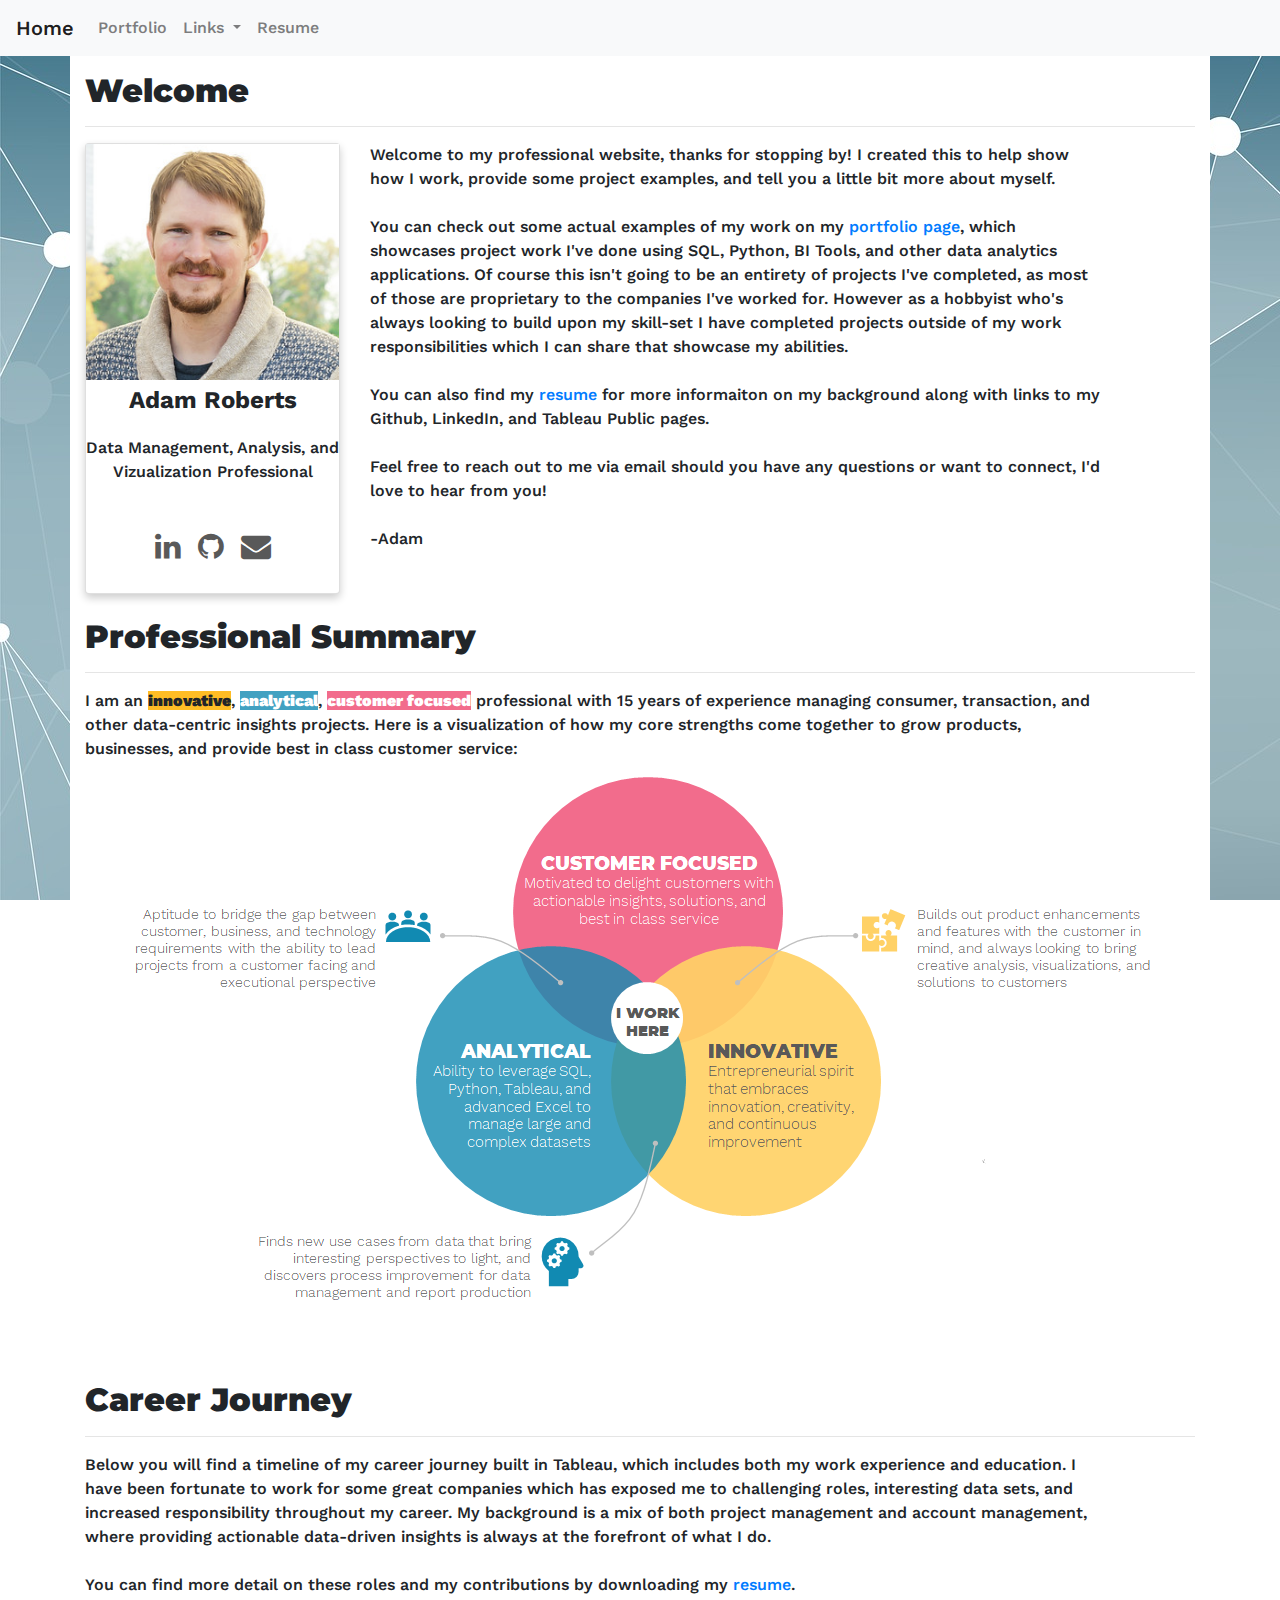
==== index.html @ d1877810 "updated text" ====
<!DOCTYPE html>
<html lang="en-us">

<head>
  <meta charset="UTF-8">
  <meta name="viewport" content="width=device-width, initial-scale=1.0">
  <meta http-equiv="X-UA-Compatible" content="ie=edge">
  <title>Adam Roberts Portfolio</title>
  <link rel="stylesheet" href="https://stackpath.bootstrapcdn.com/bootstrap/4.3.1/css/bootstrap.min.css" 
    integrity="sha384-ggOyR0iXCbMQv3Xipma34MD+dH/1fQ784/j6cY/iJTQUOhcWr7x9JvoRxT2MZw1T" crossorigin="anonymous">
  <link rel="stylesheet" href="https://cdnjs.cloudflare.com/ajax/libs/font-awesome/4.7.0/css/font-awesome.min.css">
  <link href="https://fonts.googleapis.com/css?family=Montserrat:900|Work+Sans:300" rel="stylesheet">
   <link rel="stylesheet" href="https://stackpath.bootstrapcdn.com/bootstrap/4.3.1/css/bootstrap.min.css" integrity="sha384-ggOyR0iXCbMQv3Xipma34MD+dH/1fQ784/j6cY/iJTQUOhcWr7x9JvoRxT2MZw1T" crossorigin="anonymous">

  <script src="https://code.jquery.com/jquery-3.3.1.slim.min.js" integrity="sha384-q8i/X+965DzO0rT7abK41JStQIAqVgRVzpbzo5smXKp4YfRvH+8abtTE1Pi6jizo" crossorigin="anonymous"></script>
  <script src="https://cdnjs.cloudflare.com/ajax/libs/popper.js/1.14.7/umd/popper.min.js" integrity="sha384-UO2eT0CpHqdSJQ6hJty5KVphtPhzWj9WO1clHTMGa3JDZwrnQq4sF86dIHNDz0W1" crossorigin="anonymous"></script>
  <script src="https://stackpath.bootstrapcdn.com/bootstrap/4.3.1/js/bootstrap.min.js" integrity="sha384-JjSmVgyd0p3pXB1rRibZUAYoIIy6OrQ6VrjIEaFf/nJGzIxFDsf4x0xIM+B07jRM" crossorigin="anonymous"></script>

  <script src="//cdnjs.cloudflare.com/ajax/libs/jquery/3.2.1/jquery.min.js"></script>
  <link rel="stylesheet" href="static/style.css">
</head>


<body>

<!-- Nav Bar -->
<!-- Make the Navbar sticky https://www.w3schools.com/howto/howto_css_fixed_menu.asp -->
  <nav class="navbar navbar-expand-lg navbar-light bg-light">
    <a class="navbar-brand" href="index.html">Home </a>
      <button class="navbar-toggler" type="button" data-toggle="collapse" data-target="#navbarSupportedContent" aria-controls="navbarSupportedContent" aria-expanded="false" aria-label="Toggle navigation">
      <span class="navbar-toggler-icon"></span>
    </button>

    <div class="collapse navbar-collapse" id="navbarSupportedContent">
     <ul class="navbar-nav mr-auto">
        <li class="nav-item">
          <a class="nav-link" href="portfolio.html" tabindex="-1" aria-disabled="true">Portfolio</a>
        </li>
        <li class="nav-item dropdown">
        <a class="nav-link dropdown-toggle" href="#" id="navbarDropdown" role="button" data-toggle="dropdown" aria-haspopup="true" aria-expanded="false">
            Links
        </a>
          <div class="dropdown-menu" aria-labelledby="navbarDropdown">
              <a class="dropdown-item" href="https://www.linkedin.com/in/adam-roberts-42682413/" target="_blank">LinkedIn</a>
              <a class="dropdown-item" href="https://github.com/admiral810" target="_blank">Github</a>
              <a class="dropdown-item" href="https://public.tableau.com/profile/adam1474" target="_blank">Tableau Public</a>
          </div>
        </li>
        <li class="nav-item">
          <a class="nav-link" href="Adam_Roberts_Resume.pdf" tabindex="-1" aria-disabled="true" download>Resume</a>
        </li>
      </ul>
    </div>
  </nav>
  <br>
  <br>
<!-- Nav Bar End-->

  <div class="container">
    <br>
    <div>
      <div class="row">
        <div class="col-md-12">
          <h2 class="section-header">Welcome</h2>
          <hr>
        </div>
      </div>
    </div>

    <div class="row">
      <div class="col-md-3">
        <div class="card">
          <img src="images/adam-photo-2.PNG" alt="Adam" style="width:100%">
          <!-- <h1 class="bio-name">Adam Roberts</h1> -->
          <p class="title">Adam Roberts</p>
          <p>Data Management, Analysis, and Vizualization Professional</p>
          <div style="margin: 24px 0;">
            <a class="fa-logo" href="https://www.linkedin.com/in/adam-roberts-42682413/" target="_blank"><i class="fa bio-link fa-linkedin"></i></a>  
            <a class="fa-logo" href="https://github.com/admiral810" target="_blank"><i class="fa bio-link fa-github"></i></a>
            <!-- <a href="#"><i class="fa fa-plus"</i></a>  -->
            <a class="fa-logo" href="mailto:adamjamesroberts@gamil.com"><i class="fa bio-link fa-envelope"></i></a> 
          </div>
          <!-- <p><button>Contact</button></p> -->
        </div>
      </div>


      <div class="col-md-8">
        <p>Welcome to my professional website, thanks for stopping by! I created this to help show how I work, provide some project examples, and 
          tell you a little bit more about myself. 
          <br><br>
          You can check out some actual examples of my work on my <a href=portfolio.html>portfolio page</a>, which showcases project work I've done 
          using SQL, Python, BI Tools, and other data analytics applications. Of course this isn't going to be an entirety of projects I've completed, as 
          most of those are proprietary to the companies I've worked for. However as a hobbyist who's always looking to build upon my skill-set I 
          have completed projects outside of my work responsibilities which I can share that showcase my abilities.
          <br><br>
          You can also find my <a href=Adam_Roberts_Resume.pdf>resume</a> for more informaiton on my background along with links to my Github, LinkedIn, 
          and Tableau Public pages.
          <br><br>
          Feel free to reach out to me via email should you have any questions or want to connect, I'd love to hear from you!
          <br><br>
          -Adam
        </p>
        
        <!-- <h8>*website currently designed primarily for desktop viewing, images may be distorted on mobile devices</h8> -->
      </div>
    </div>

    <br>
    <div class="row">
      <div class="col-md-12">
        <h2 class="section-header">Professional Summary</h2>
        <hr>
      </div>
    </div>

  
    <div class="row">
      <div class="col-md-11">
        <p>I am an <b><span style="background-color: rgba(255,182,13, .9);">innovative</span></b>, <b><span style="background-color: rgba(17,138,178, .8); color:white"> analytical</span></b>, 
          <b><span style="background-color: rgba(239,71,111, .8); color:white">customer focused</span></b> professional with 15 years of experience managing consumer, transaction, 
          and other data-centric insights projects. Here is a visualization of how my core strengths come together to grow products, businesses, and provide best in class customer service:</p>
      </div>
      <div class="col-md-4"></div>
    </div>

    <!-- Venn Diagram -->
    <div class="row">
      <div class="col-md-12">
        <img class="venn" src="images/venn_diagram.png">
        <br><br> 
      </div>
    </div>
    <br>

    <div class="row">
      <div class="col-md-12">
        <h2 class="section-header">Career Journey</h2>
        <hr>
      </div>
      <div class="col-md-11">
        <p>Below you will find a timeline of my career journey built in Tableau, which includes both my work experience and education. I have been fortunate to work for 
          some great companies which has exposed me to challenging roles, interesting data sets, and increased responsibility throughout my career. My 
          background is a mix of both project management and account management, where providing actionable data-driven insights is always at the forefront of what I do.   
          <br><br>
          You can find more detail on these roles and my contributions by downloading my <a href="Adam_Roberts_Resume.pdf" download>resume</a>.
        </p>
        <br>
      </div>
    </div>
    <div class='tableauPlaceholder' id='viz1611782339186' style='position: relative'><noscript><a href='#'><img alt=' ' src='https:&#47;&#47;public.tableau.com&#47;static&#47;images&#47;Wo&#47;WorkHistory_16117586279560&#47;WorkHistory&#47;1_rss.png' style='border: none' /></a></noscript><object class='tableauViz'  style='display:none;'><param name='host_url' value='https%3A%2F%2Fpublic.tableau.com%2F' /> <param name='embed_code_version' value='3' /> <param name='site_root' value='' /><param name='name' value='WorkHistory_16117586279560&#47;WorkHistory' /><param name='tabs' value='no' /><param name='toolbar' value='no' /><param name='static_image' value='https:&#47;&#47;public.tableau.com&#47;static&#47;images&#47;Wo&#47;WorkHistory_16117586279560&#47;WorkHistory&#47;1.png' /> <param name='animate_transition' value='yes' /><param name='display_static_image' value='yes' /><param name='display_spinner' value='yes' /><param name='display_overlay' value='yes' /><param name='display_count' value='yes' /><param name='language' value='en' /></object></div>                <script type='text/javascript'>                    var divElement = document.getElementById('viz1611782339186');                    var vizElement = divElement.getElementsByTagName('object')[0];                    if ( divElement.offsetWidth > 800 ) { vizElement.style.width='1320px';vizElement.style.height='860px';} else if ( divElement.offsetWidth > 500 ) { vizElement.style.width='1320px';vizElement.style.height='860px';} else { vizElement.style.width='100%';vizElement.style.height='1950px';}                     var scriptElement = document.createElement('script');                    scriptElement.src = 'https://public.tableau.com/javascripts/api/viz_v1.js';                    vizElement.parentNode.insertBefore(scriptElement, vizElement);                </script>





  <script src="https://ajax.googleapis.com/ajax/libs/jquery/3.3.1/jquery.min.js"></script>
  <script src="https://maxcdn.bootstrapcdn.com/bootstrap/3.3.7/js/bootstrap.min.js"></script> 
</body>

</html>



  <!-- old timeline
    <div class="row">
      <div class="col-md-5">
        <h4>Technomic</h4>
        <h6>2014 - 2020</h6>
        <div class="list-wrapper">

          <div class="timeline-line"></div>
          
          <div class="list-item-wrapper">
              <div class="list-bullet"></div>
              <div class="list-item">
                  <div class="list-title">Director, Product Management</div>
                  <div class="list-text">2019 - 2020</div>
                  <br>
              </div>
          </div>
          
          <div class="list-item-wrapper">
              <div class="list-bullet"></div>
              <div class="list-item">
                  <div class="list-title">Sr. Manager, Product Management</div>
                  <div class="list-text">2017 - 2019</div>
                  <br>
              </div>
          </div>

          <div class="list-item-wrapper">
            <div class="list-bullet"></div>
            <div class="list-item">
                <div class="list-title">Manager, Account Team</div>
                <div class="list-text">2016 -2017</div>
                <br>
            </div>
          </div>  
          
          <div class="list-item-wrapper">
              <div class="list-bullet"></div>
              <div class="list-item">
                  <div class="list-title">Account Manager</div>
                  <div class="list-text">2014 - 2016</div>
              </div>
              <div class="white-line"></div>
          </div>
        </div>

      </div>
        <div class="col-md-5">
        <br><br>
        <h4>EcoSure, a division of Ecolab</h4>
        <h6>2006 - 2014</h6>
        <div class="list-wrapper">

          <div class="timeline-line"></div>
          
          <div class="list-item-wrapper">
              <div class="list-bullet"></div>
              <div class="list-item">
                  <div class="list-title">Operations Manager</div>
                  <div class="list-text">2009 - 2014</div>
                  <br>
              </div>
          </div>
          
          <div class="list-item-wrapper">
              <div class="list-bullet"></div>
              <div class="list-item">
                  <div class="list-title">Account Manager</div>
                  <div class="list-text">2008 - 2009</div>
                  <br>
              </div>
          </div>
       
          <div class="list-item-wrapper">
            <div class="list-bullet"></div>
            <div class="list-item">
                <div class="list-title">Operations Specialist</div>
                <div class="list-text">2006 - 2008</div>
                <br>
            </div>
              <div class="white-line"></div>
          </div>
        </div>    
      </div>
      </div>

      <div class="row">
        <br>
      </div>
      
  </div> -->
---- static/style.css ----
/* fonts https://artisanthemes.io/best-google-fonts-combinations-modern-agency-website/ */
/* p {font-family: Arial, Helvetica, sans-serif} */

.navbar{
position: fixed; /* Set the navbar to fixed position */
top: 0; /* Position the navbar at the top of the page */
width: 100%; /* Full width */
z-index: 20;
}

/* h2 { font-family: "Arial Black", "Arial Bold", Gadget, sans-serif} */
h2 {font-family: 'Montserrat', sans-serif;
font-weight: 900;}

h8 {
  font-size: 12px;
  font-style: italic;
}

body  {
    background-image: url("../images/background-node.jpg");
    background-repeat: repeat;
    background-attachment: fixed;
    font-family: 'Work Sans', sans-serif;
    font-weight: 550;
    z-index: -10;
  }

.container {background-color: white;
  z-index: -5;

}

.venn {
  /* border: 0.1px solid #e9e9e9; */
  display: block;
  margin-left: auto;
  margin-right: auto;
}


/* Bio Card https://www.w3schools.com/howto/howto_css_profile_card.asp */

.card {
    box-shadow: 0 4px 8px 0 rgba(0, 0, 0, 0.2);
    max-width: 300px;
    margin: auto;
    text-align: center;
  }
  
  .title {
    /* color: grey; */
    font-size: 24px;
    font-family: 'Work Sans', sans-serif;
    font-weight: bold;
    padding: 2px
  }
  
  button {
    border: none;
    outline: 0;
    display: inline-block;
    padding: 8px;
    color: white;
    background-color: #000;
    text-align: center;
    cursor: pointer;
    width: 100%;
    font-size: 18px;
  }
  
  .fa-logo {
    text-decoration: none;
    padding-right: 6px;
    padding-left: 6px;
    font-size: 30px;
    color: #595959;
  }
  
  button:hover, a:hover {
    opacity: 0.7;
  }



  /* Profile page */

  .gif-image {
    height: auto;
    width: 900px;
    overflow: hidden; 
  }

  .gif-excel {
    height: 300px;
    width: auto;
    overflow: hidden; 
  }

  .hashtag {
    color: #118AB2;
    font-style: italic; 
    font-size: 16px;
  }

  .project-header{
    font-family: 'Work Sans', sans-serif;
    font-weight: 900;
    font-size: 24px;
  }

  .project-header-blue{
    /* background-color: #F2F2F2; */
    color: #118AB2;
    /* padding: 10px; */
    font-family:  'Work Sans', sans-serif;
    font-style: bold;
    font-weight: 900;
    font-size: 28px;
  }

.projects-section-header{
  background-color: #F2F2F2;
  text-align: center;
  padding: 15px;
}

  .port-viz-desc{
    background-color:  rgba(255,209,102);
    padding: 10px
  }
  
    .io {
    height: 300px;
    width: auto;
    overflow: hidden; 
  }


/* PREVIOUS TIMELINE  http://jsfiddle.net/cfzsgkyn/*/
/* 
  .list-wrapper {
    position:relative;
  }
  .list-item-wrapper {
    margin-top:10px;
    position:relative;
  }
  .list-bullet {
    float:left;
    margin-right:20px;
    background:#118AB2;
    height:20px;
    width:20px;
    line-height:30px;
    border-radius:100px;
    font-weight:700;
    color:white;
    text-align:center;
    z-index:1;
  }
  .list-item {
    display:table-row;
    vertical-align:middle;
  }
  .list-title {
      font-weight:700;
  }
  .list-text {
      font-weight:400;
  }
  .timeline-line {
    background:#118AB2;
    z-index: 0;
    width:2px;
    height:100%;
    position:absolute;
    left:10px;
  }
  .white-line {
    background:#FFF;
    z-index: -1;
    top:0px;
    width:2px;
    height:100%;
    position:absolute;
    left:10px;
  } */
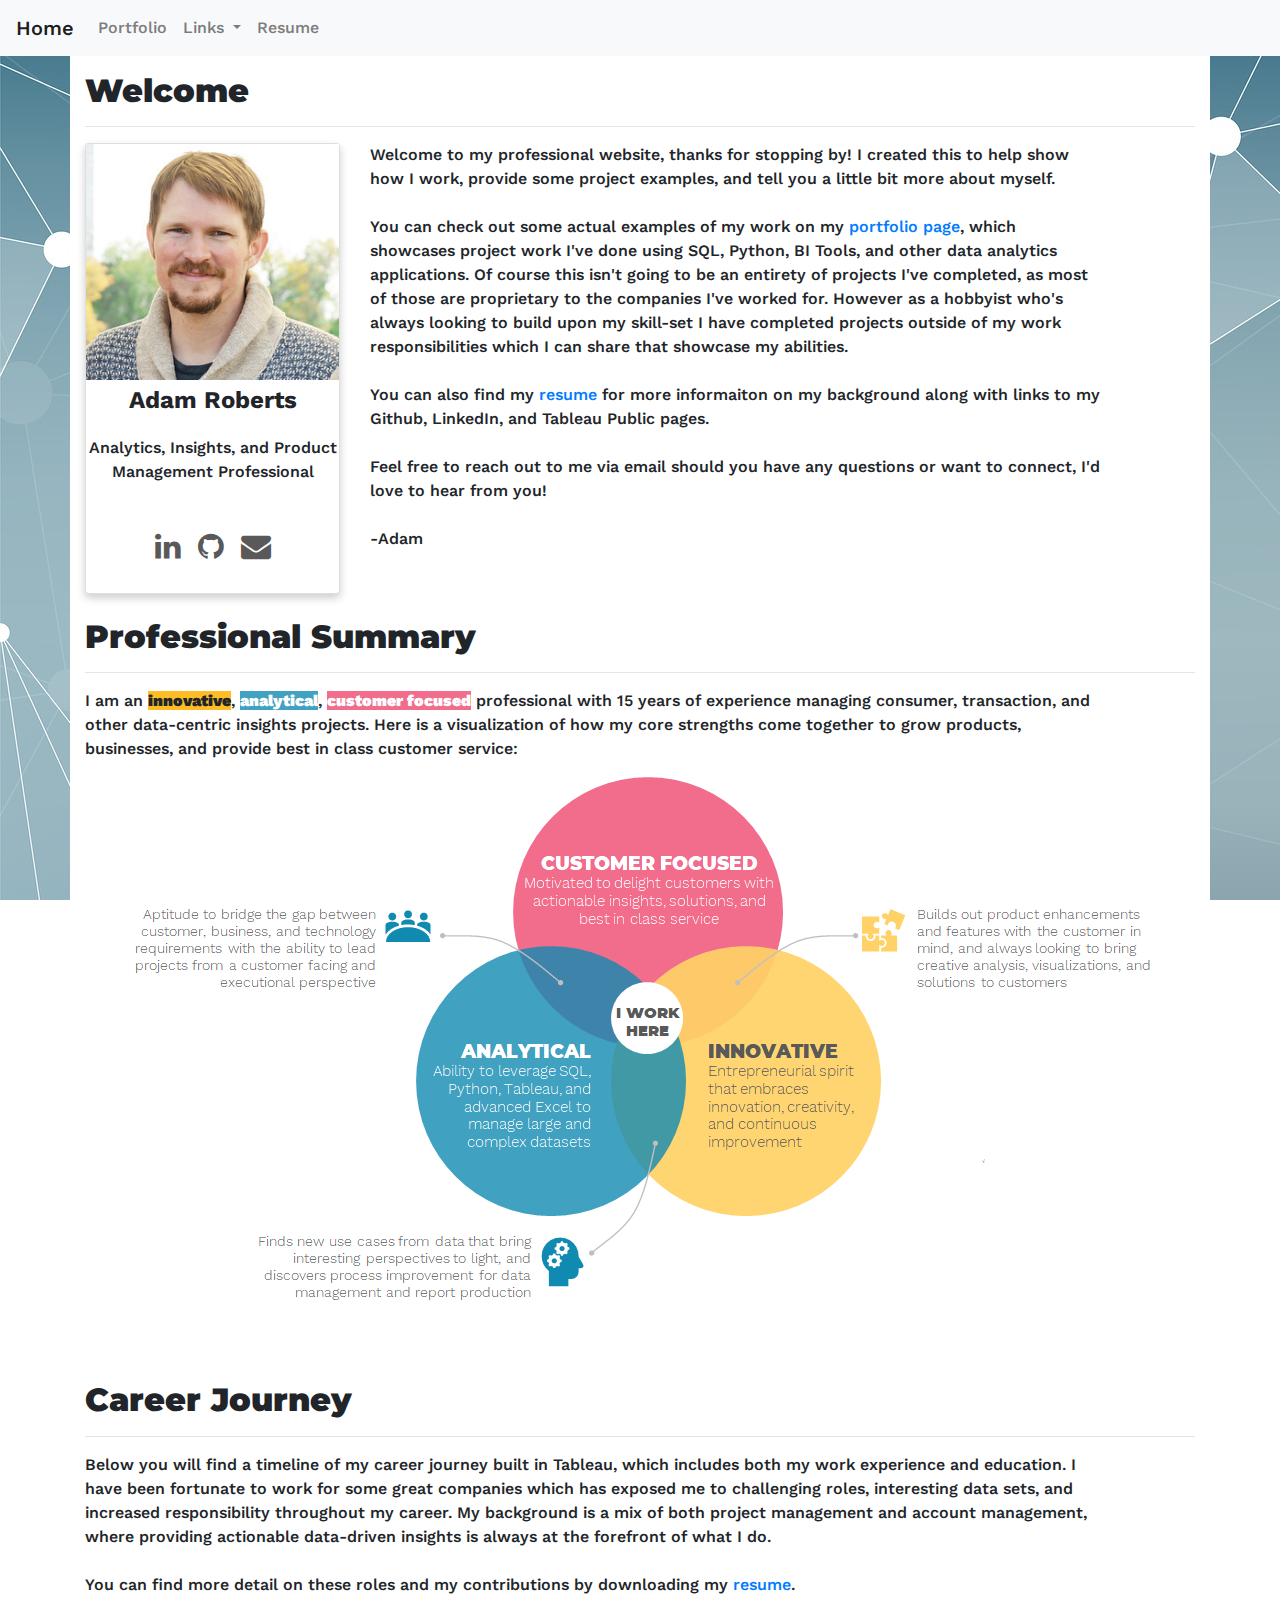
==== commit d7c54b3a: "updated text" ====
--- a/index.html
+++ b/index.html
@@ -73,7 +73,7 @@
           <img src="images/adam-photo-2.PNG" alt="Adam" style="width:100%">
           <!-- <h1 class="bio-name">Adam Roberts</h1> -->
           <p class="title">Adam Roberts</p>
-          <p>Data Management, Analysis, and Vizualization Professional</p>
+          <p>Analytics, Insights, and Product Management Professional</p>
           <div style="margin: 24px 0;">
             <a class="fa-logo" href="https://www.linkedin.com/in/adam-roberts-42682413/" target="_blank"><i class="fa bio-link fa-linkedin"></i></a>  
             <a class="fa-logo" href="https://github.com/admiral810" target="_blank"><i class="fa bio-link fa-github"></i></a>
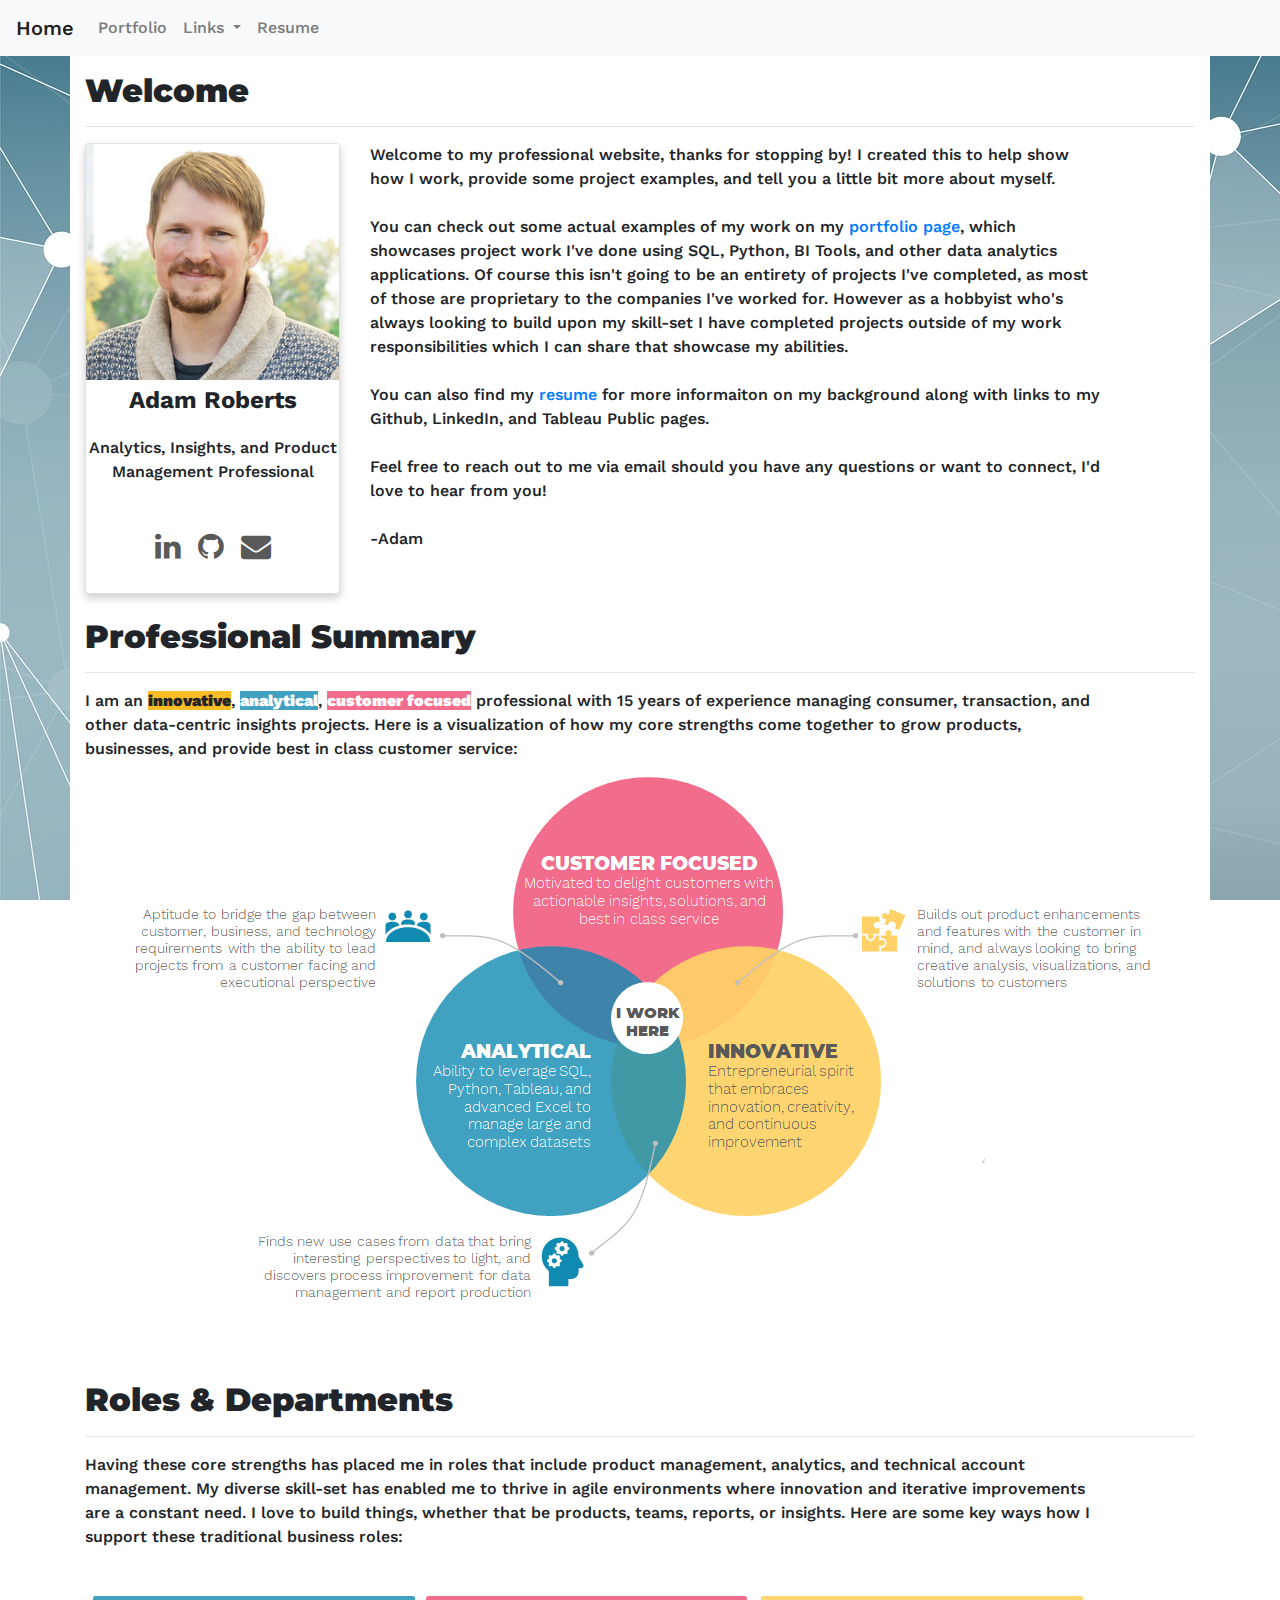
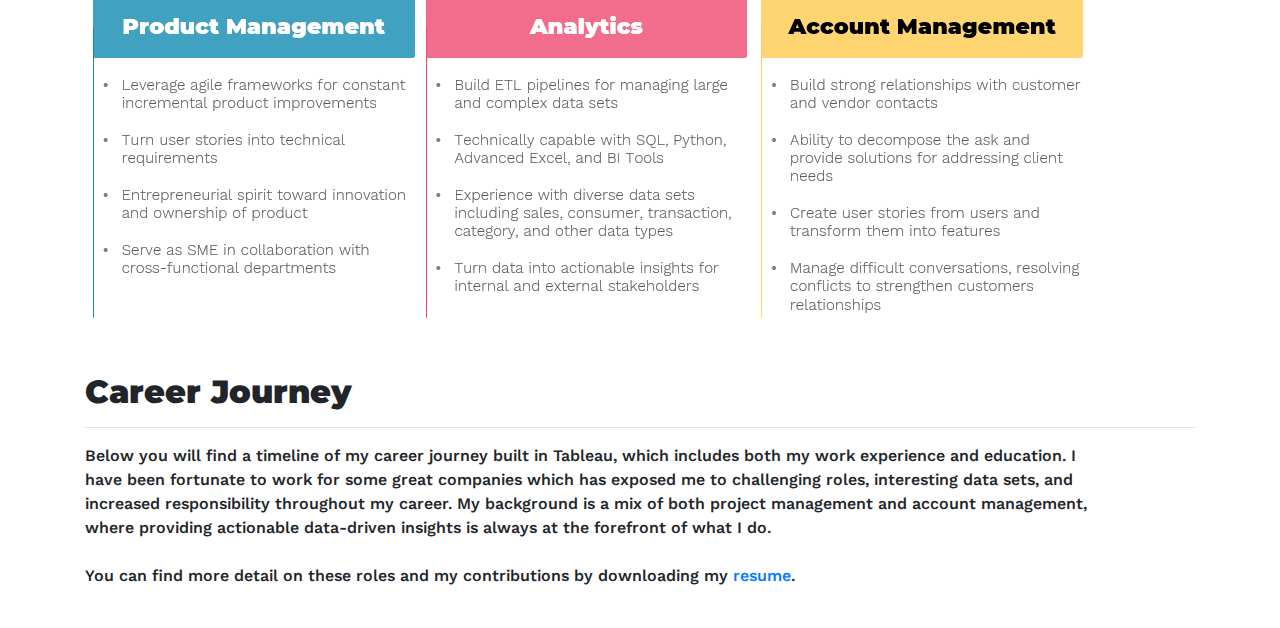
==== commit 3ab29bd4: "added department section" ====
--- a/index.html
+++ b/index.html
@@ -132,6 +132,34 @@
       </div>
     </div>
     <br>
+     
+
+    <div class="row">
+      <div class="col-md-12">
+        <h2 class="section-header">Roles & Departments</h2>
+        <hr>
+      </div>
+    </div>
+
+  
+    <div class="row">
+      <div class="col-md-11">
+        <p>Having these core strengths has placed me in roles that include product management, analytics, and technical account management. My diverse
+          skill-set has enabled me to thrive in agile environments where innovation and iterative improvements are a constant need. I love to build things, whether that
+          be products, teams, reports, or insights. Here are some key ways how I support these traditional business roles:
+        </p>
+      </div>
+      <div class="col-md-4"></div>
+    </div>
+    <br>
+    <!-- Departments -->
+    <div class="row">
+      <div class="col-md-12">
+        <img src="images/departments.png">
+        <br><br> 
+      </div>
+    </div>
+    <br>
 
     <div class="row">
       <div class="col-md-12">
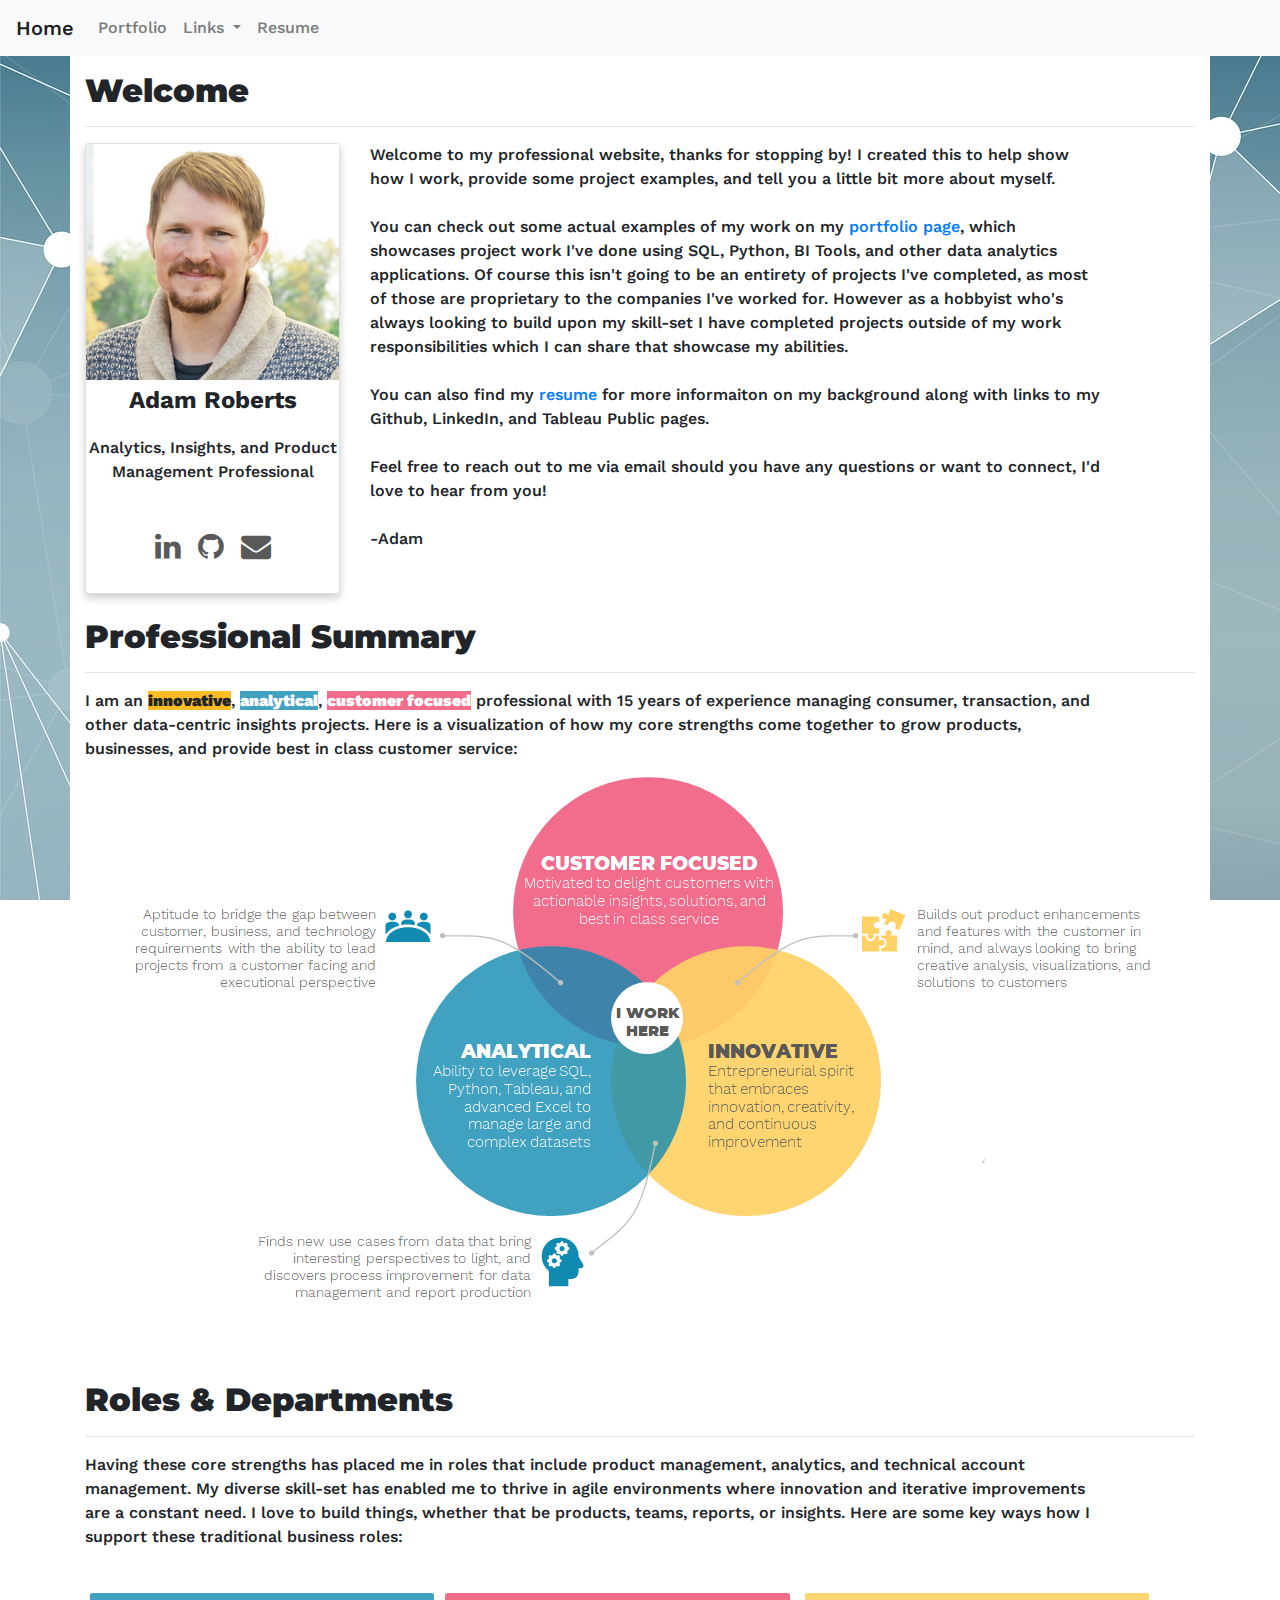
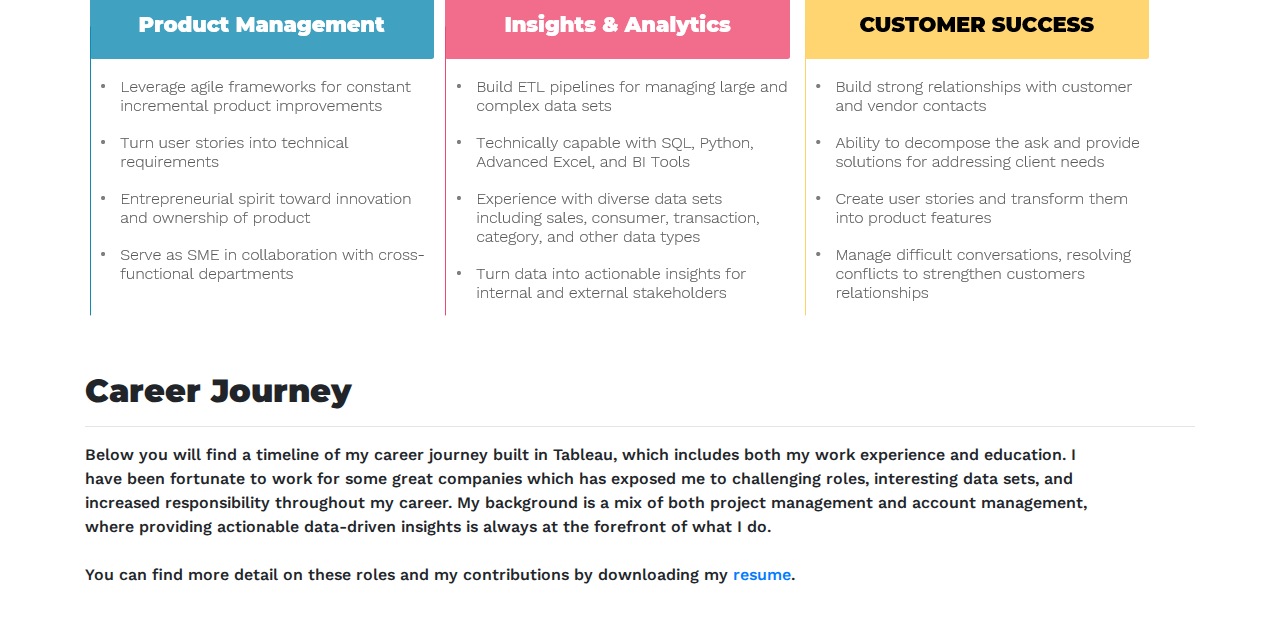
==== commit 3868d6f5: "updated email mispelling smh" ====
--- a/index.html
+++ b/index.html
@@ -78,7 +78,7 @@
             <a class="fa-logo" href="https://www.linkedin.com/in/adam-roberts-42682413/" target="_blank"><i class="fa bio-link fa-linkedin"></i></a>  
             <a class="fa-logo" href="https://github.com/admiral810" target="_blank"><i class="fa bio-link fa-github"></i></a>
             <!-- <a href="#"><i class="fa fa-plus"</i></a>  -->
-            <a class="fa-logo" href="mailto:adamjamesroberts@gamil.com"><i class="fa bio-link fa-envelope"></i></a> 
+            <a class="fa-logo" href="mailto:adamjamesroberts@gmail.com"><i class="fa bio-link fa-envelope"></i></a> 
           </div>
           <!-- <p><button>Contact</button></p> -->
         </div>
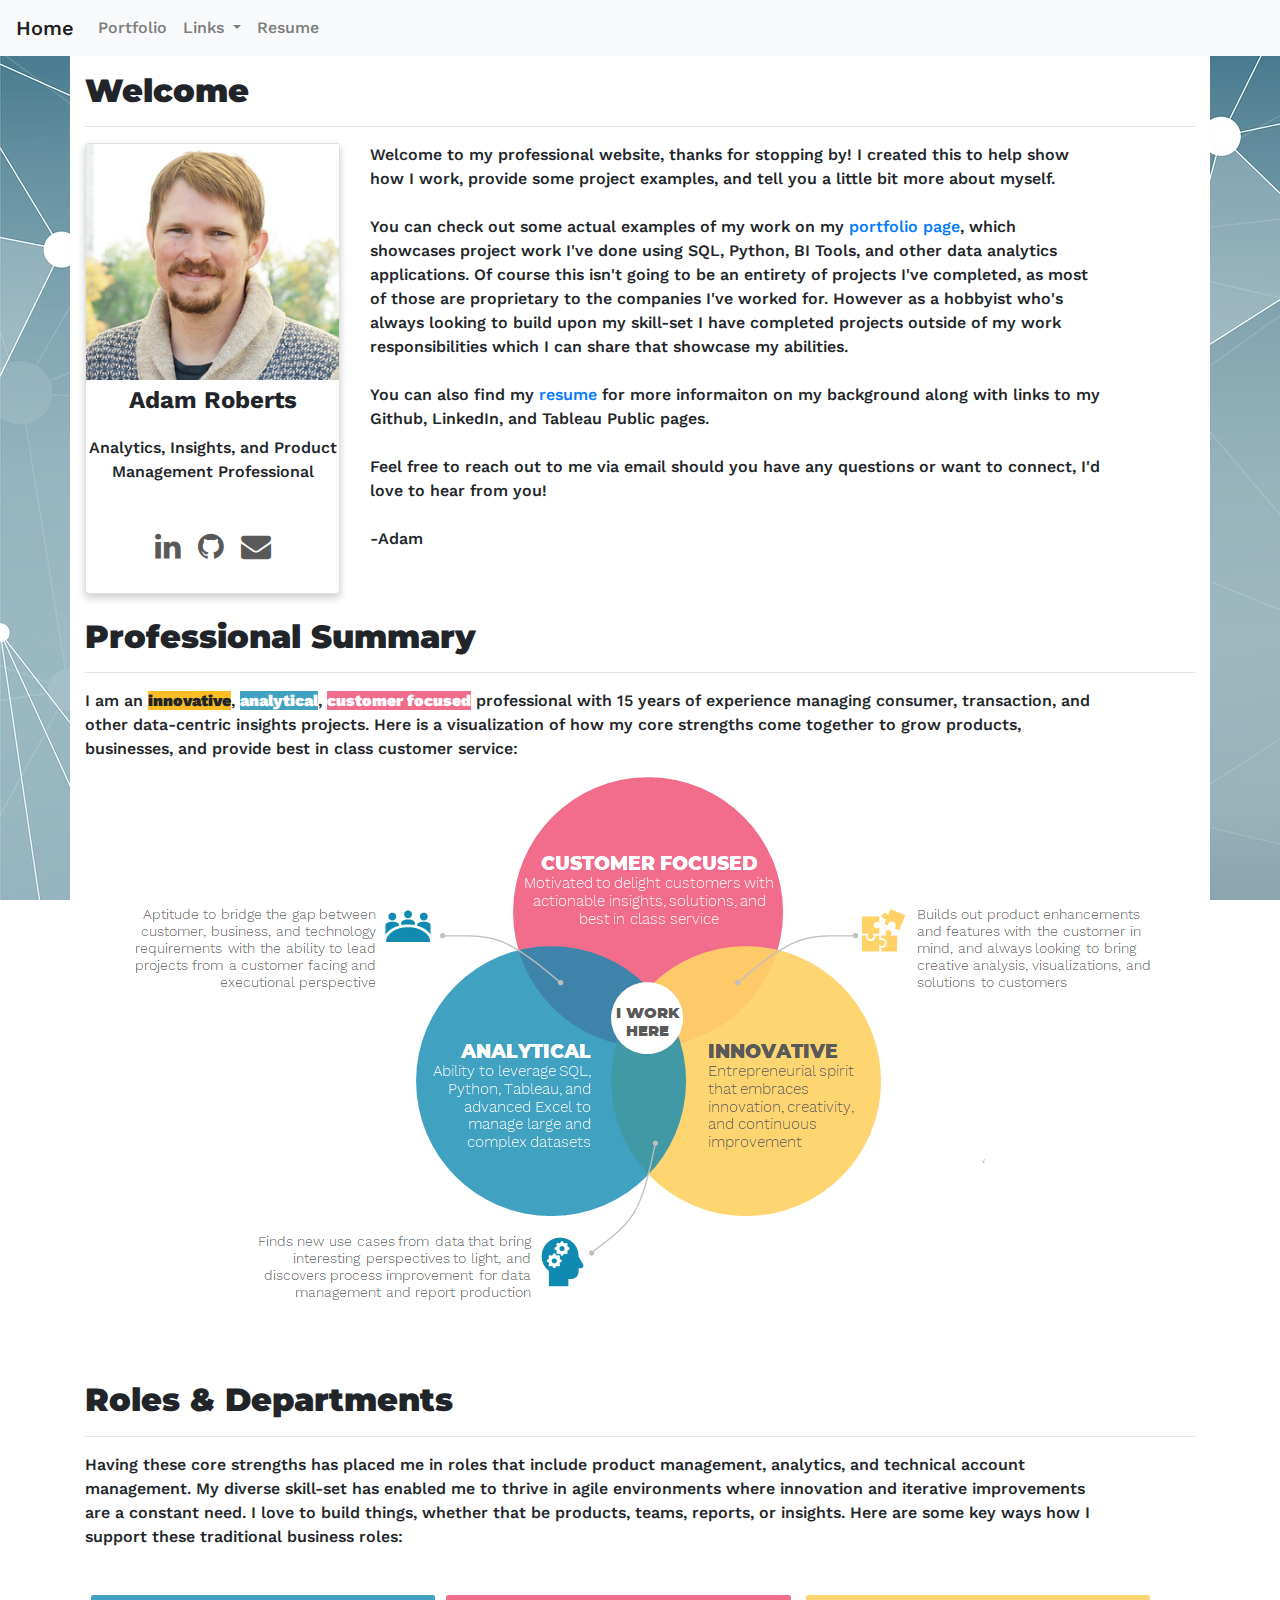
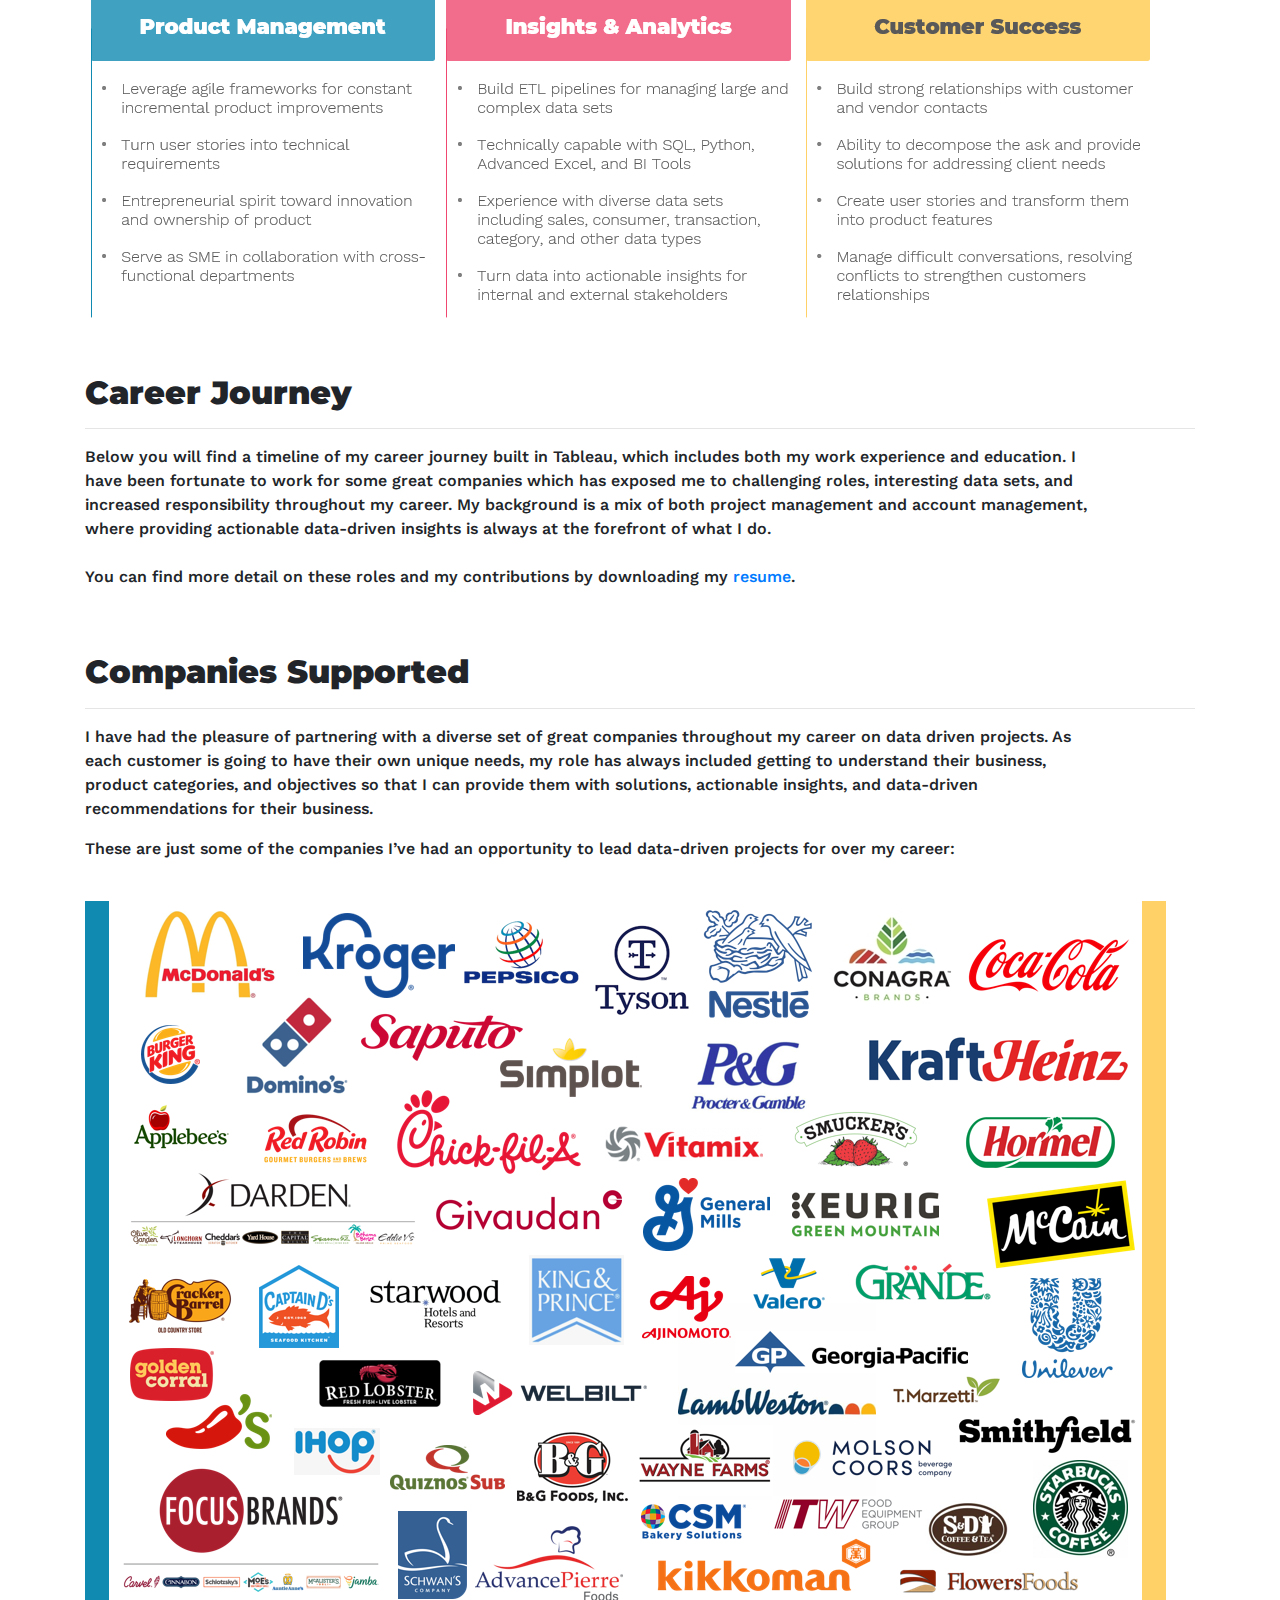
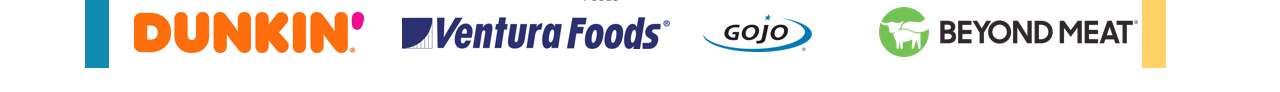
==== commit ce477044: "added companies section" ====
--- a/index.html
+++ b/index.html
@@ -134,13 +134,14 @@
     <br>
      
 
+
+    <!-- Departments -->
     <div class="row">
       <div class="col-md-12">
         <h2 class="section-header">Roles & Departments</h2>
         <hr>
       </div>
     </div>
-
   
     <div class="row">
       <div class="col-md-11">
@@ -152,7 +153,7 @@
       <div class="col-md-4"></div>
     </div>
     <br>
-    <!-- Departments -->
+
     <div class="row">
       <div class="col-md-12">
         <img src="images/departments.png">
@@ -160,6 +161,8 @@
       </div>
     </div>
     <br>
+
+ 
 
     <div class="row">
       <div class="col-md-12">
@@ -178,7 +181,35 @@
     </div>
     <div class='tableauPlaceholder' id='viz1611782339186' style='position: relative'><noscript><a href='#'><img alt=' ' src='https:&#47;&#47;public.tableau.com&#47;static&#47;images&#47;Wo&#47;WorkHistory_16117586279560&#47;WorkHistory&#47;1_rss.png' style='border: none' /></a></noscript><object class='tableauViz'  style='display:none;'><param name='host_url' value='https%3A%2F%2Fpublic.tableau.com%2F' /> <param name='embed_code_version' value='3' /> <param name='site_root' value='' /><param name='name' value='WorkHistory_16117586279560&#47;WorkHistory' /><param name='tabs' value='no' /><param name='toolbar' value='no' /><param name='static_image' value='https:&#47;&#47;public.tableau.com&#47;static&#47;images&#47;Wo&#47;WorkHistory_16117586279560&#47;WorkHistory&#47;1.png' /> <param name='animate_transition' value='yes' /><param name='display_static_image' value='yes' /><param name='display_spinner' value='yes' /><param name='display_overlay' value='yes' /><param name='display_count' value='yes' /><param name='language' value='en' /></object></div>                <script type='text/javascript'>                    var divElement = document.getElementById('viz1611782339186');                    var vizElement = divElement.getElementsByTagName('object')[0];                    if ( divElement.offsetWidth > 800 ) { vizElement.style.width='1320px';vizElement.style.height='860px';} else if ( divElement.offsetWidth > 500 ) { vizElement.style.width='1320px';vizElement.style.height='860px';} else { vizElement.style.width='100%';vizElement.style.height='1950px';}                     var scriptElement = document.createElement('script');                    scriptElement.src = 'https://public.tableau.com/javascripts/api/viz_v1.js';                    vizElement.parentNode.insertBefore(scriptElement, vizElement);                </script>
 
-
+    <!-- Companies -->
+    <br>
+    <div class="row">
+      <div class="col-md-12">
+        <h2 class="section-header">Companies Supported</h2>
+        <hr>
+      </div>
+    </div>
+
+    <div class="row">
+      <div class="col-md-11">
+        <p>I have had the pleasure of partnering with a diverse set of great companies throughout my career on 
+          data driven projects. As each customer is going to have their own unique needs, my role has always 
+          included getting to understand their business, product categories, and objectives so that I can provide 
+          them with solutions, actionable insights, and data-driven recommendations for their business.
+        </p>
+        <p>These are just some of the companies I’ve had an opportunity to lead data-driven projects for over my career:</p>
+      </div>
+      <div class="col-md-1"></div>
+    </div>
+    <br>
+    
+    <div class="row">
+      <div class="col-md-12">
+        <img src="images/company_logos.png">
+        <br><br> 
+      </div>
+    </div>
+    
 
 
 
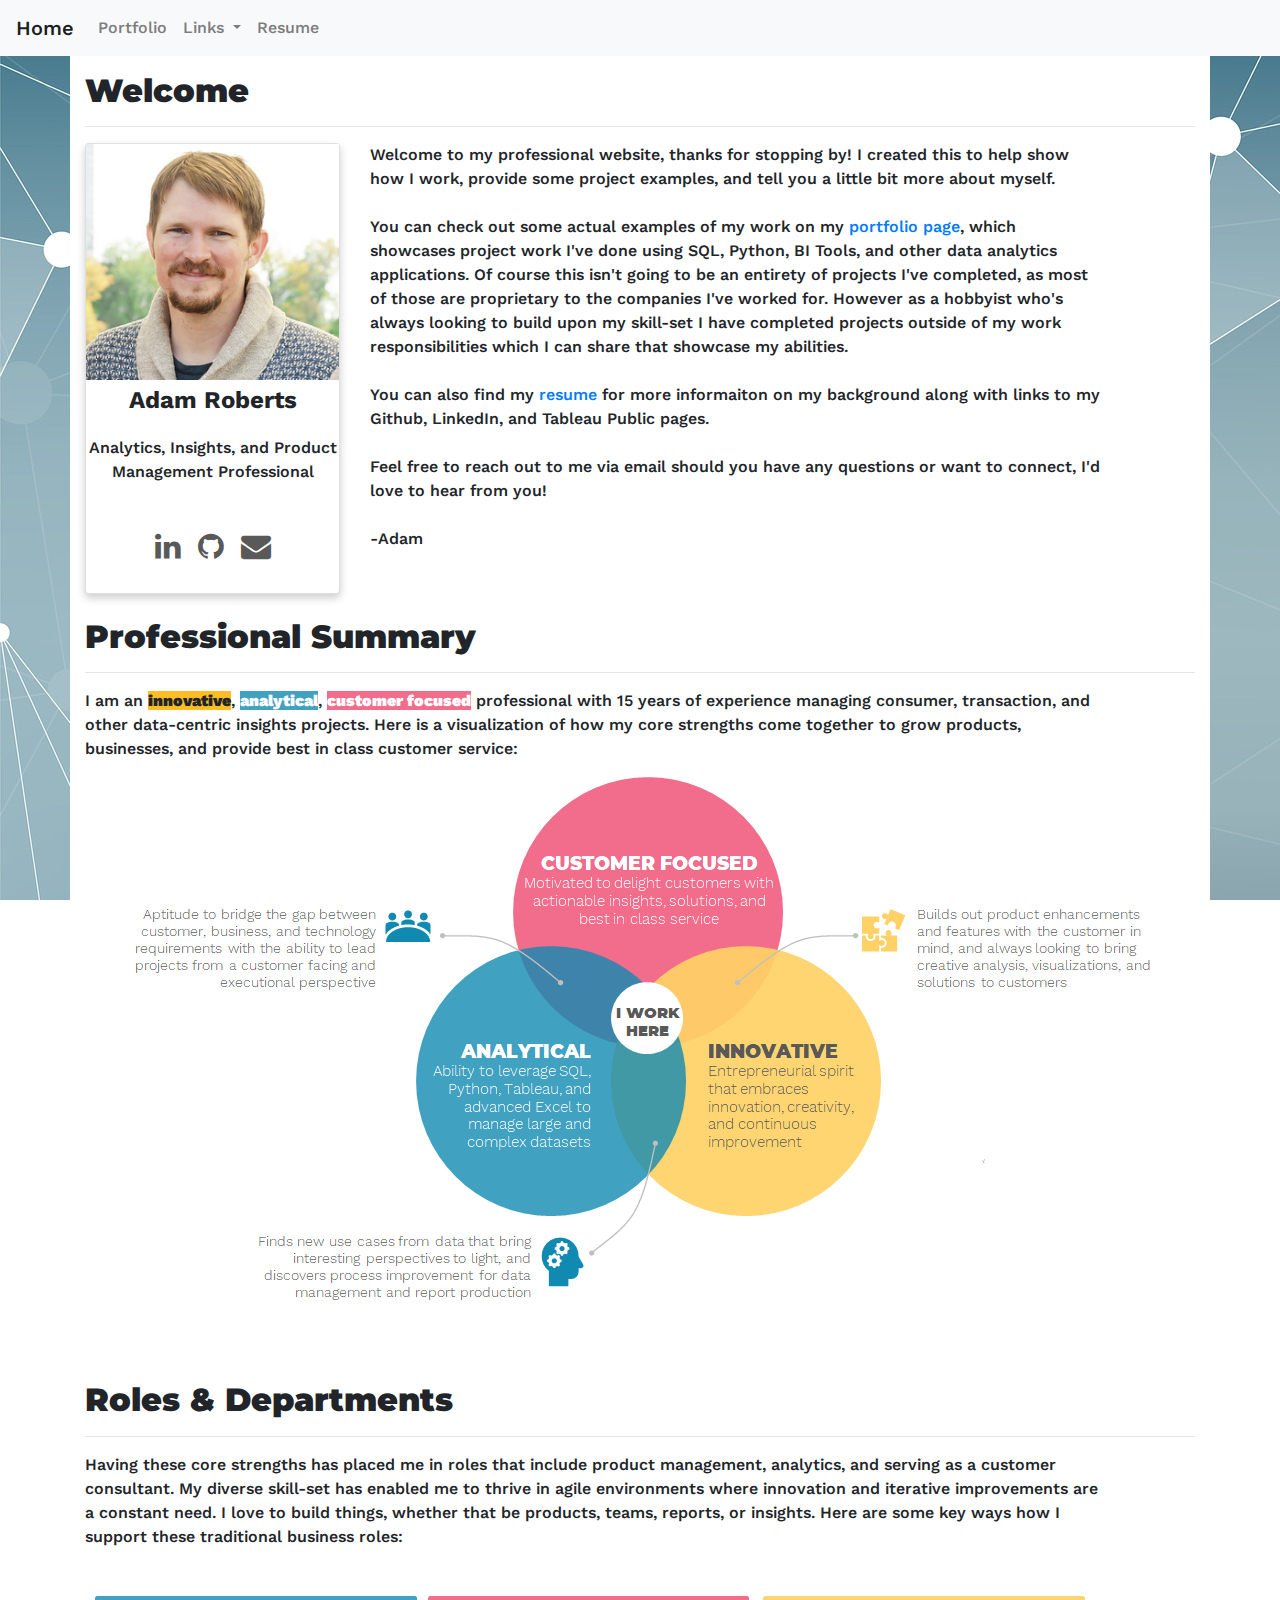
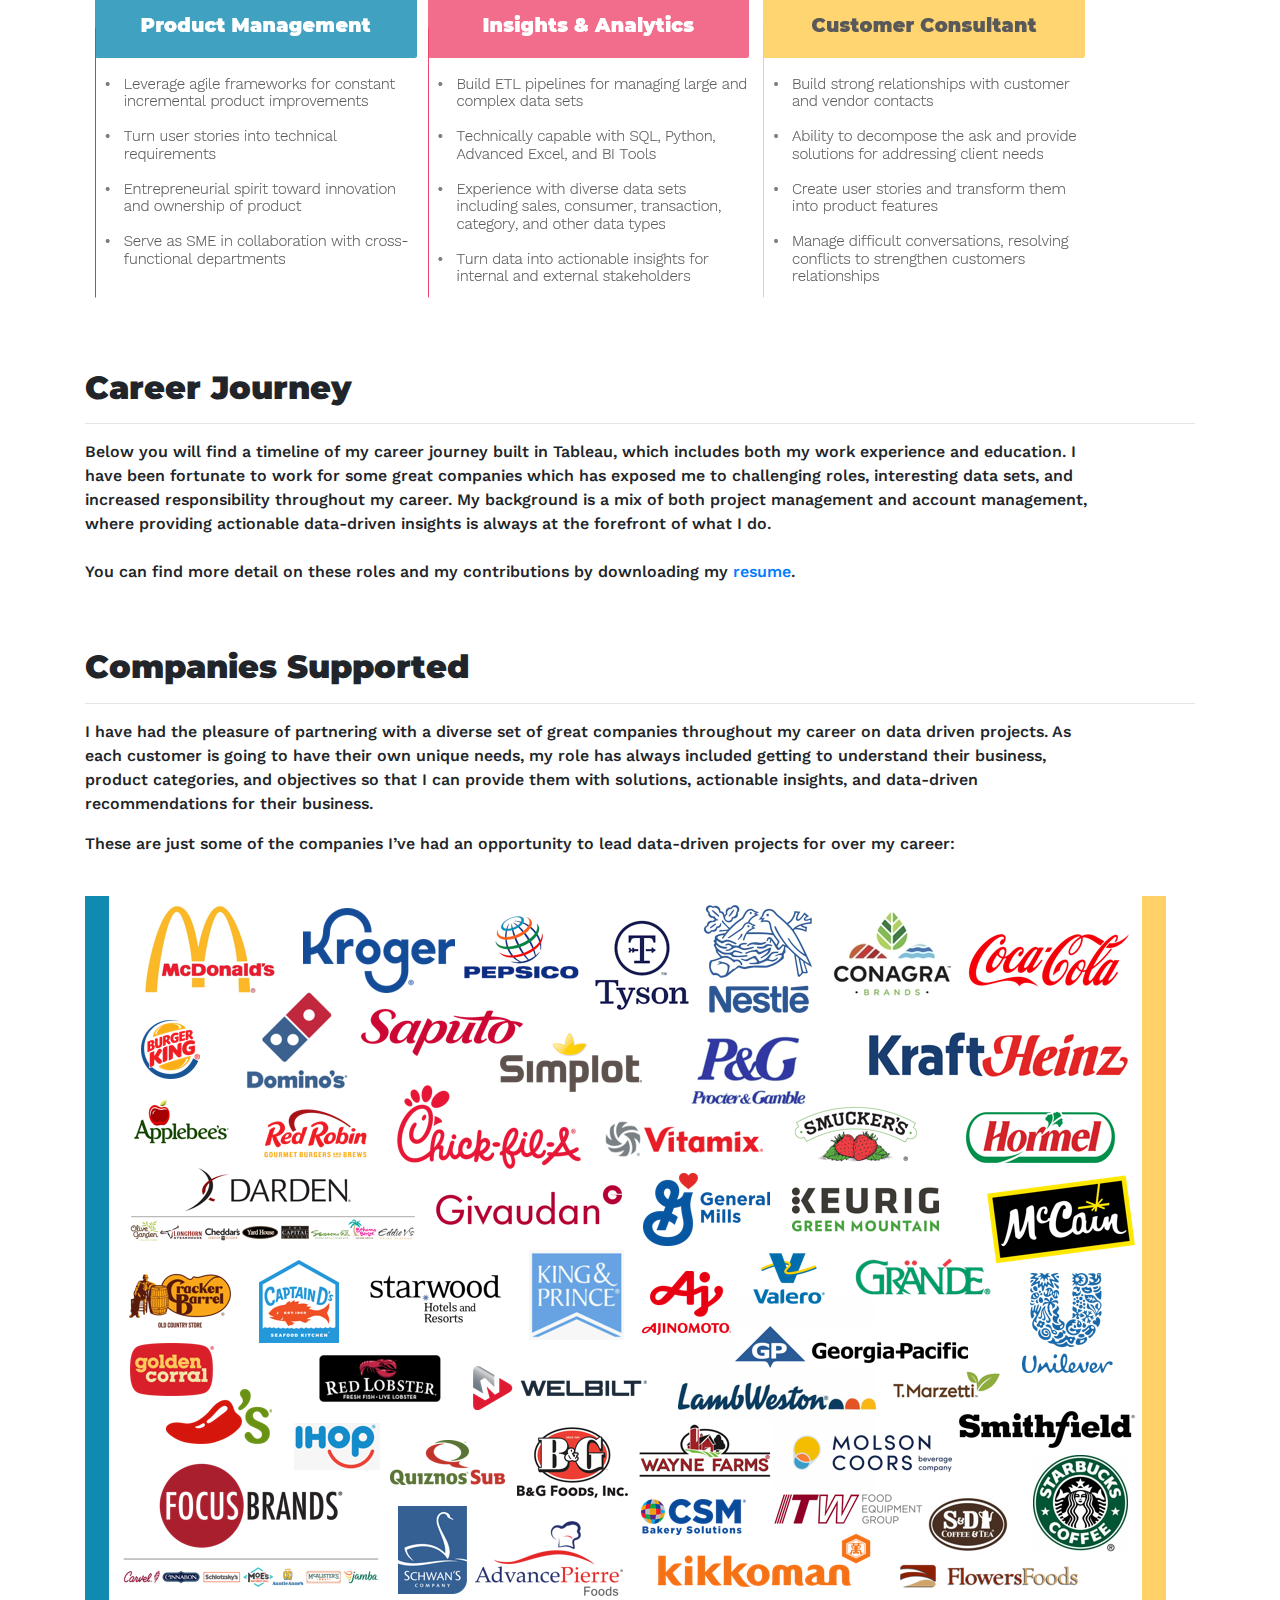
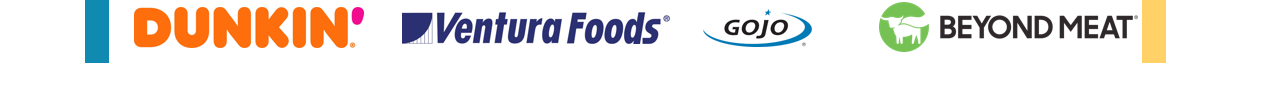
==== commit 4af3be2b: "updated roles image" ====
--- a/index.html
+++ b/index.html
@@ -145,7 +145,7 @@
   
     <div class="row">
       <div class="col-md-11">
-        <p>Having these core strengths has placed me in roles that include product management, analytics, and technical account management. My diverse
+        <p>Having these core strengths has placed me in roles that include product management, analytics, and serving as a customer consultant. My diverse
           skill-set has enabled me to thrive in agile environments where innovation and iterative improvements are a constant need. I love to build things, whether that
           be products, teams, reports, or insights. Here are some key ways how I support these traditional business roles:
         </p>
